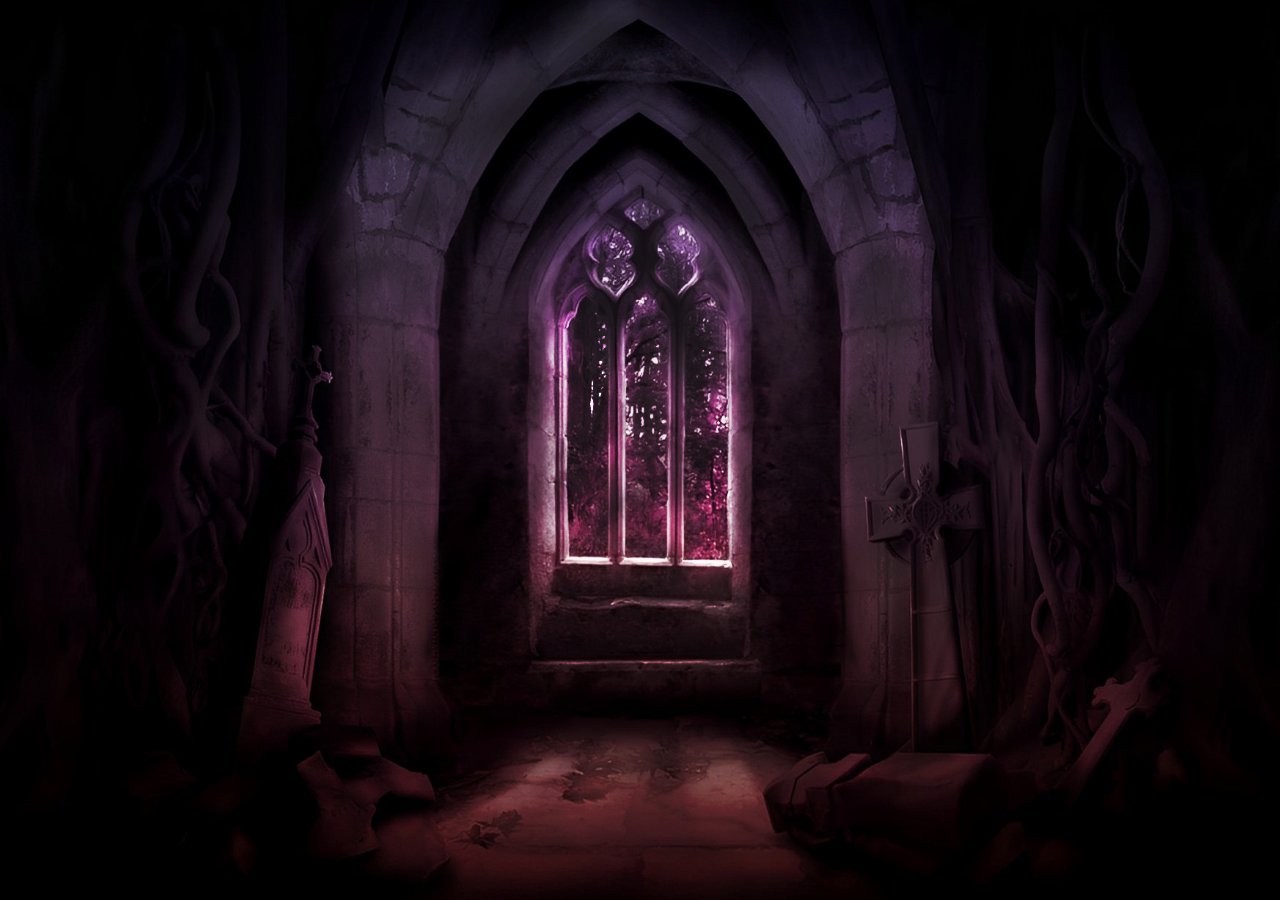
==== index.html @ 892b7c69 "Display recap" ====
<!DOCTYPE html>

<html>
    <script src="https://code.jquery.com/jquery-3.6.4.js" integrity="sha256-a9jBBRygX1Bh5lt8GZjXDzyOB+bWve9EiO7tROUtj/E=" crossorigin="anonymous"></script>
    <head>
        <link rel="stylesheet" href ="style/game.css">
        <audio id="KeyboardSound" src="asset/sounds/KeyboardSound.mp3"></audio>
        <title>Final-Project</title>
        <meta charset="utf-8">
    </head>

    <body>
        <div class="initScreen">
            <div class="BTN">
                <div class="startBtn">
                    開始遊戲
                </div>
                <div class="leaveBtn">
                    離開遊戲
                </div>
            </div>
        </div>

        <div class="gameScreen">
            <div class="recap">
                &emsp;&emsp;
            </div>
        </div>
    </body>

    <script type="text/script" src = "src/Game.js"></script>
    <script type="text/script" src = "src/function.js"></script>
    <script src = "src/script.js" type = "module"></script>
</html>
---- style/game.css ----
*{
    margin: 0px;
    padding: 0px;
    user-select: none;
}

img{
    pointer-events: none;
}

html, body{
    width: 100%;
    height: 100%;
    box-sizing: border-box;
}

.initScreen{
    display: flex;
    justify-content: center;
    align-items: center;
    width: 100%;
    height: 100%;
    background-image: url("../asset/imgs/background.jpg");
    box-sizing: border-box;
    background-position: 50% 50%;
    background-size: 110% 110%;
}

.initScreenImgMove{
    transition: 3s;
    background-size: 300% 300%;
    background-position: 50% 45%;
    background-image: url("../asset/imgs/backgroundTranform.png");
}

.BTN{
    opacity: 0%;
    cursor: pointer;
    display: flex;
    flex-flow: column;
    width: fit-content;
    height: fit-content;
}

.BTN:hover{
    transition: 3s;
    opacity: 100%;
}

.startBtn, .leaveBtn{
    transform: translateX(5%);
    margin: 30px;
    padding: 10px;
    font-size: 40px;
    color: #b7b5b3;
    background-color: #291720;
    border-radius: 10px;
}

.gameScreen{
    display: none;
    width: 100%;
    height: 100%;
    justify-content: center;
    align-items: center;
}

.recap{
    font-size: 30px;
    line-height: 63px;
    width: 60%;
    height: 80%;
    color: white;
}
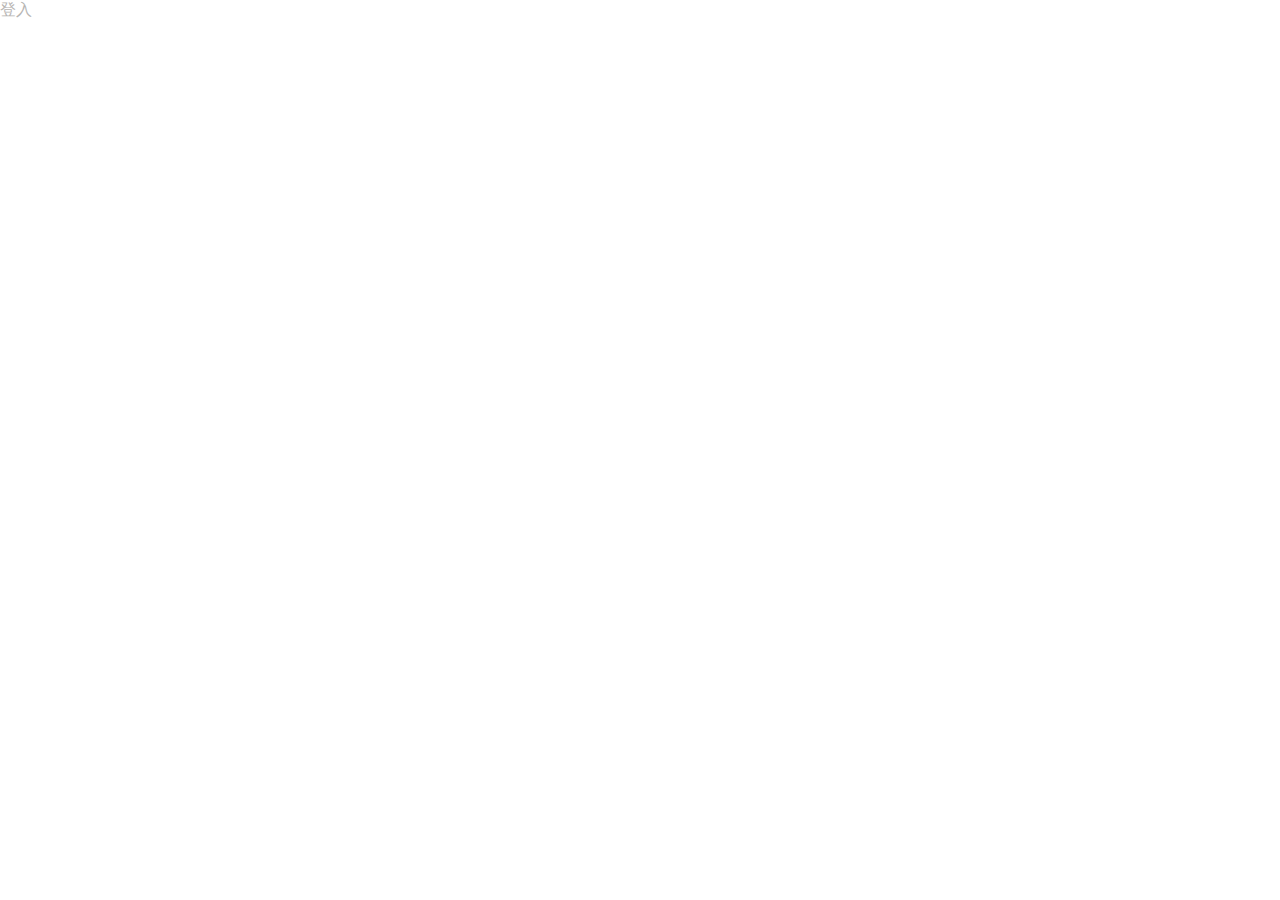
==== commit c9732734: "Merge branch 'Aka2210:main' into main" ====
--- a/index.html
+++ b/index.html
@@ -5,30 +5,18 @@
     <head>
         <link rel="stylesheet" href ="style/game.css">
         <audio id="KeyboardSound" src="asset/sounds/KeyboardSound.mp3"></audio>
+        <audio id="backgroundMusic" src="asset/sounds/backgroundMusic.mp3"></audio>
         <title>Final-Project</title>
         <meta charset="utf-8">
     </head>
 
     <body>
-        <div class="initScreen">
-            <div class="BTN">
-                <div class="startBtn">
-                    開始遊戲
-                </div>
-                <div class="leaveBtn">
-                    離開遊戲
-                </div>
-            </div>
-        </div>
-
-        <div class="gameScreen">
-            <div class="recap">
-                &emsp;&emsp;
-            </div>
+        <div class="loginScreen">
+            <a href="gameContent/initScreen/init.html">登入</a>
         </div>
     </body>
 
-    <script type="text/script" src = "src/Game.js"></script>
-    <script type="text/script" src = "src/function.js"></script>
+    <script type="module" src = "src/Game.js"></script>
+    <script type="module" src = "src/function.js"></script>
     <script src = "src/script.js" type = "module"></script>
 </html>--- a/style/game.css
+++ b/style/game.css
@@ -2,6 +2,11 @@
     margin: 0px;
     padding: 0px;
     user-select: none;
+    color: #b7b5b3;
+}
+
+a {
+    text-decoration: none;
 }
 
 img{
@@ -12,63 +17,4 @@
     width: 100%;
     height: 100%;
     box-sizing: border-box;
-}
-
-.initScreen{
-    display: flex;
-    justify-content: center;
-    align-items: center;
-    width: 100%;
-    height: 100%;
-    background-image: url("../asset/imgs/background.jpg");
-    box-sizing: border-box;
-    background-position: 50% 50%;
-    background-size: 110% 110%;
-}
-
-.initScreenImgMove{
-    transition: 3s;
-    background-size: 300% 300%;
-    background-position: 50% 45%;
-    background-image: url("../asset/imgs/backgroundTranform.png");
-}
-
-.BTN{
-    opacity: 0%;
-    cursor: pointer;
-    display: flex;
-    flex-flow: column;
-    width: fit-content;
-    height: fit-content;
-}
-
-.BTN:hover{
-    transition: 3s;
-    opacity: 100%;
-}
-
-.startBtn, .leaveBtn{
-    transform: translateX(5%);
-    margin: 30px;
-    padding: 10px;
-    font-size: 40px;
-    color: #b7b5b3;
-    background-color: #291720;
-    border-radius: 10px;
-}
-
-.gameScreen{
-    display: none;
-    width: 100%;
-    height: 100%;
-    justify-content: center;
-    align-items: center;
-}
-
-.recap{
-    font-size: 30px;
-    line-height: 63px;
-    width: 60%;
-    height: 80%;
-    color: white;
 }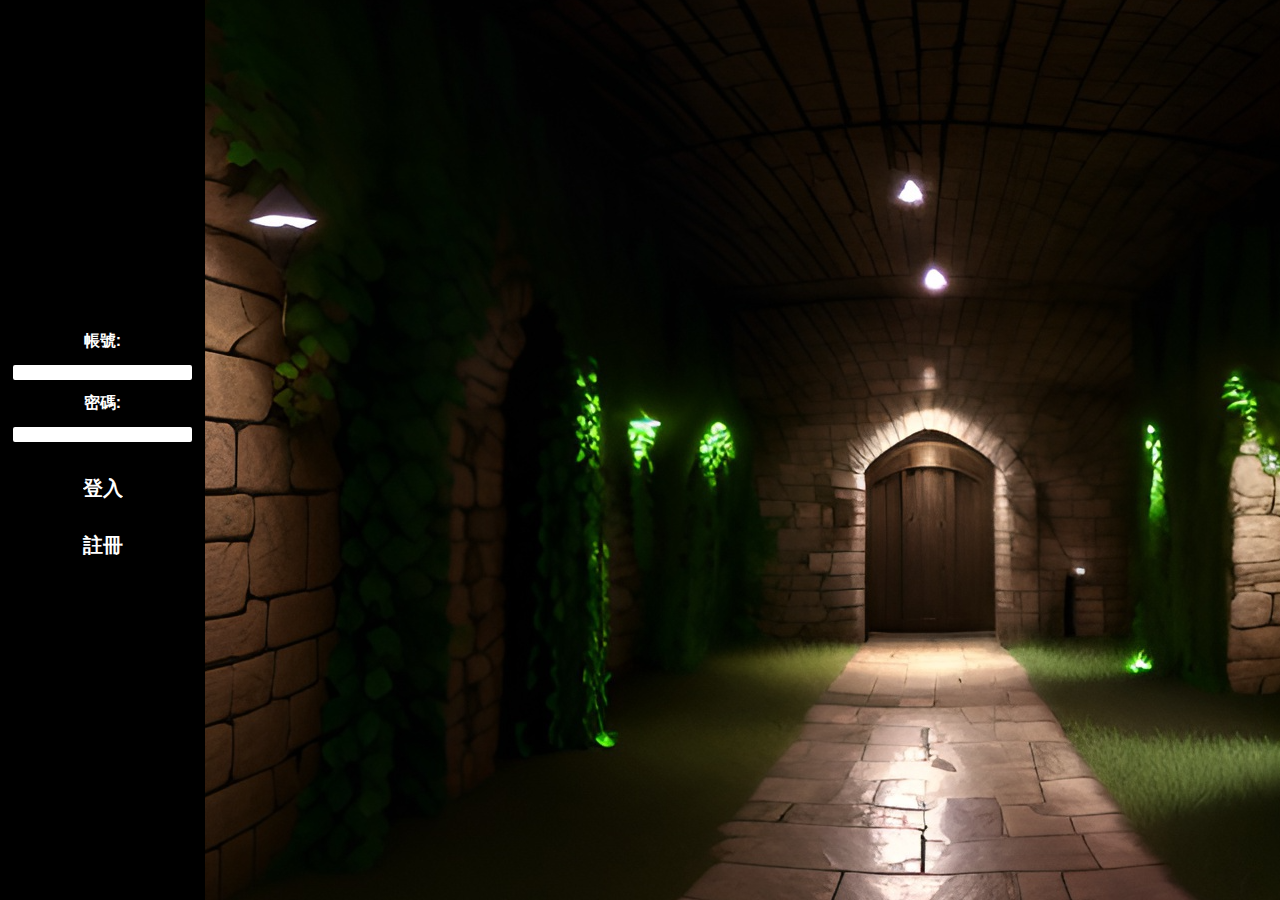
==== commit 4a5b54bd: "Change index extension" ====
--- a/index.html
+++ b/index.html
@@ -1,22 +1,31 @@
-<!DOCTYPE html>
-
-<html>
-    <script src="https://code.jquery.com/jquery-3.6.4.js" integrity="sha256-a9jBBRygX1Bh5lt8GZjXDzyOB+bWve9EiO7tROUtj/E=" crossorigin="anonymous"></script>
-    <head>
-        <link rel="stylesheet" href ="style/game.css">
-        <audio id="KeyboardSound" src="asset/sounds/KeyboardSound.mp3"></audio>
-        <audio id="backgroundMusic" src="asset/sounds/backgroundMusic.mp3"></audio>
-        <title>Final-Project</title>
-        <meta charset="utf-8">
-    </head>
-
-    <body>
-        <div class="loginScreen">
-            <a href="gameContent/initScreen/init.html">登入</a>
-        </div>
-    </body>
-
-    <script type="module" src = "src/Game.js"></script>
-    <script type="module" src = "src/function.js"></script>
-    <script src = "src/script.js" type = "module"></script>
+<!DOCTYPE html>
+
+<html>
+    <script src="https://code.jquery.com/jquery-3.6.4.js" integrity="sha256-a9jBBRygX1Bh5lt8GZjXDzyOB+bWve9EiO7tROUtj/E=" crossorigin="anonymous"></script>
+    <head>
+        <link rel="stylesheet" href ="style/game.css">
+        <link rel="stylesheet" href ="style/loginScreen.css">
+        <audio id="KeyboardSound" src="asset/sounds/KeyboardSound.mp3"></audio>
+        <audio id="backgroundMusic" src="asset/sounds/backgroundMusic.mp3"></audio>
+        <title>Final-Project</title>
+        <meta charset="utf-8">
+    </head>
+
+    <body>
+        <div class="loginScreen">
+            <div class = "loginContainer">
+                <form action="login.php" method="post" class="form" >
+                    帳號:<input type="email" name="playerAccount"  class="email" value = "">
+                    密碼:<input type="password" name="playerPassword" class="password" value = "" autocomplete="off">
+                    <div class = "mistake"></div>
+                    <input type = "submit" value="登入" class="submit">
+                </form>
+                <a href="./signup/signup.php" class="signup">註冊</a>
+            </div>
+        </div>
+    </body>
+
+    <script type="module" src = "src/Game.js"></script>
+    <script type="module" src = "src/function.js"></script>
+    <script src = "src/script.js" type = "module"></script>
 </html>--- a/style/game.css
+++ b/style/game.css
@@ -3,6 +3,11 @@
     padding: 0px;
     user-select: none;
     color: #b7b5b3;
+    /* border: 3px solid red; */
+    box-sizing: border-box;
+
+    font-family: ‘Noto Sans TC’, sans-serif;
+    font-weight:800; 
 }
 
 a {
@@ -10,11 +15,50 @@
 }
 
 img{
-    pointer-events: none;
+    -webkit-user-drag: none;
 }
 
 html, body{
     width: 100%;
     height: 100%;
     box-sizing: border-box;
+}
+
+input{
+    background : none;
+    border: none;
+}
+
+.email, .password, .passwordCheck{
+    border: 3px solid black;
+    border-radius: 5px;
+    color: black;
+    background: white;
+}
+
+.loginScreen, .signupScreen{
+    width: 100%;
+    height: 100%;
+    display: flex;
+    flex-flow: column wrap;
+    justify-content: center;
+    align-items: center;
+}
+
+input{
+    margin: 10px;
+}
+
+.signup, .submit, .login{
+    cursor: pointer;
+    font-size: 20px;
+    border: 10px solid black;
+    border-radius: 10px;   
+}
+
+form{
+    display: flex;
+    flex-flow: column wrap;
+    justify-content: center;
+    align-items: center;
 }--- a/style/loginScreen.css
+++ b/style/loginScreen.css
@@ -0,0 +1,19 @@
+*{
+    color: white;
+}
+
+.loginScreen{
+    background-image: url("/asset/imgs/login.png");
+    background-size: 100% 100% cover;
+    display: flex;
+    align-items: start;
+}
+
+.loginContainer{
+    background-color: black;
+    height: 100%;
+    display: flex;
+    flex-flow: column;
+    justify-content: center;
+    align-items: center;
+}